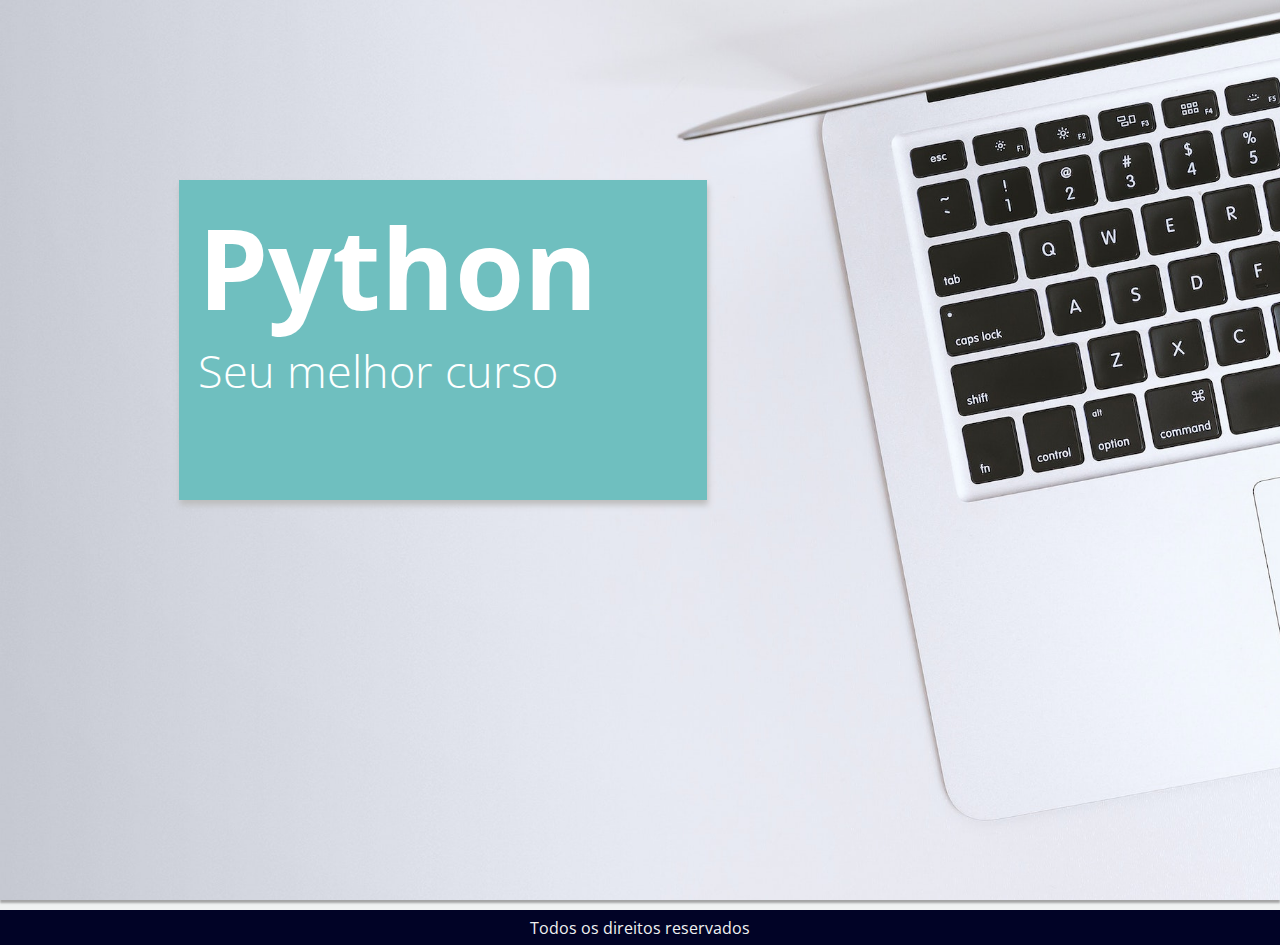
==== modulo1.html @ 59e0c059 "versao 2" ====
<!DOCTYPE html>
<html lang="pt-br">
<head>
    <meta charset="UTF-8">
    <meta http-equiv="X-UA-Compatible" content="IE=edge">
    <meta name="viewport" content="width=device-width, initial-scale=1.0">
    <link rel="icon" href="images/favicon/favicon.ico" type="image/x-icon">
    <link rel="stylesheet" href="style/estilosecundario.css">
    <title>Módulo 1</title>
</head>
<body>
    <header>
        <h1 class="h2maior">Python <br><span class="h2menor">Seu melhor curso</span></h1>
    </header>
    <article class="content">

    </article>
    <footer>
        <p>Todos os direitos reservados</p>
    </footer>
</body>
</html>
---- style/estilosecundario.css ----
@charset "utf-8";
@font-face {
    font-family: 'opensans';
    src: url('font/Open_Sans/OpenSans-VariableFont_wdth_wght.ttf') format('truetype');
}
@font-face {
    font-family: 'rileway';
    src: url('font/Raleway/Raleway-VariableFont_wght.ttf') format('truetype');
}
:root{
    --escuro: #010326;
    --menosescuro: #393E59;
    --neutro: #F0F2F2;
    --claro: #6FBFBF;
    --maisclaro: #82D9D9;
}
*{
    margin: 0px;
    padding: 0px;
    box-sizing: border-box;
}
body{
    background-color: var(--neutro);
    font-family: 'opensans', Helvetica, sans-serif;
}
header{
    background-color: #fff;
    height: 33vh;
    justify-content: center;
    align-items: center;
    font-size: 1.7rem;
    box-shadow: 0px 3px 2px #8d8d8dc4;
}
.h2maior{
    line-height: 70%;
}
.h2menor{
    font-size: 0.4em;
    font-weight: 300;
}
.content{
    justify-content: center;
    align-items: top;
    padding-top: 10px;
    flex-wrap: wrap;
}
footer{
    background-color: var(--escuro);
    color: var(--neutro);
    align-items: center;
    justify-content: center;
    height: 2.2rem;
}
header,.content,.bem_vindo, a, #conteudo2, .enalte, .imagis, #modulos, .aulas, footer{
    display: flex;
}
header,.content,img,.imagis,#conteudo2,.bem_vindo,#modulos,.aulas, footer{
    width: 100%;
}
@media (min-width: 992px){
    header{
        background-image: url('../images/PC_fundo.png');
        background-size: cover;
        height: 100vh;
        align-items: flex-start;
        justify-content: left;
        padding-top: 20vh;
        padding-left: 14vw;
        font-size: 3.5rem;
    }
    .h2maior{
        background-color: var(--claro);
        height: 20rem;
        width: 33rem;
        padding-top: 3rem;
        padding-left: 1.2rem;
        text-align: left;
        color: #fff;
        box-shadow: 1px 5px 6px #bdbdbd;
    }
}
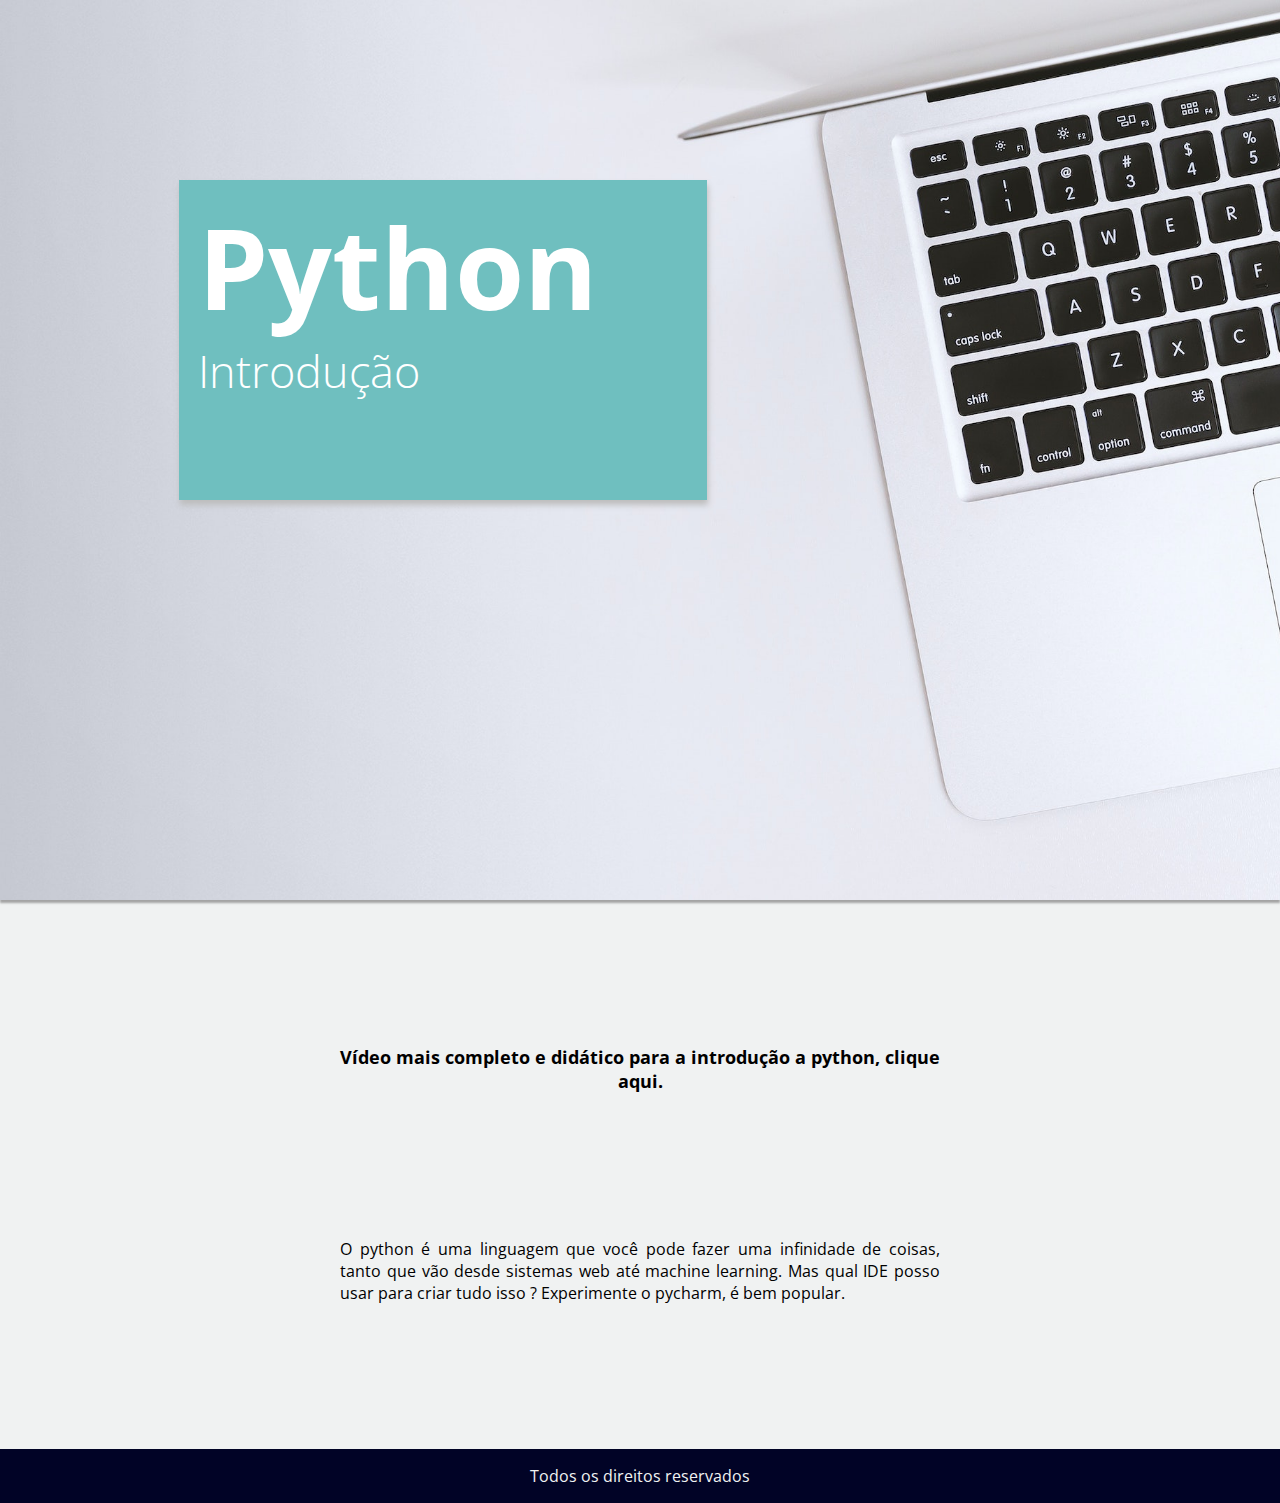
==== commit 6224eed9: "versao 3.0" ====
--- a/modulo1.html
+++ b/modulo1.html
@@ -10,10 +10,13 @@
 </head>
 <body>
     <header>
-        <h1 class="h2maior">Python <br><span class="h2menor">Seu melhor curso</span></h1>
+        <a class="casa" href="index.html">
+            <h1 class="h2maior">Python <br><span class="h2menor">Introdução</span></h1>
+        </a>
     </header>
     <article class="content">
-
+        <a class="linkvi" href="https://www.youtube.com/watch?v=S9uPNppGsGo" target="_blank">Vídeo mais completo e didático para a introdução a python, clique aqui.</a>
+        <p class="texto">O python é uma linguagem que você pode fazer uma infinidade de coisas, tanto que vão desde sistemas web até machine learning. Mas qual IDE posso usar para criar tudo isso ? Experimente o pycharm, é bem popular.</p>
     </article>
     <footer>
         <p>Todos os direitos reservados</p>
--- a/style/estilosecundario.css
+++ b/style/estilosecundario.css
@@ -39,24 +39,47 @@
     font-weight: 300;
 }
 .content{
-    justify-content: center;
-    align-items: top;
-    padding-top: 10px;
+    justify-content: space-evenly;
+    align-items: center;
+    height: 61vh;
+    flex-direction: column;
     flex-wrap: wrap;
 }
 footer{
     background-color: var(--escuro);
     color: var(--neutro);
     align-items: center;
+    align-self: end;
     justify-content: center;
-    height: 2.2rem;
+    height: 6vh;
 }
-header,.content,.bem_vindo, a, #conteudo2, .enalte, .imagis, #modulos, .aulas, footer{
+header,.content,.bem_vindo, .aulas, footer{
     display: flex;
 }
-header,.content,img,.imagis,#conteudo2,.bem_vindo,#modulos,.aulas, footer{
+header, footer{
     width: 100%;
 }
+.texto, .linkvi{
+    width: 80vw;
+    max-width: 600px;
+    text-align: justify;
+}
+.linkvi{
+    color: #000;
+    text-decoration: none; 
+    text-align: center;
+    font-size: 1.1rem;
+    font-weight: bolder;
+}
+.casa{
+    text-decoration: none;
+    color: #000;
+}
+
+
+
+
+
 @media (min-width: 992px){
     header{
         background-image: url('../images/PC_fundo.png');
